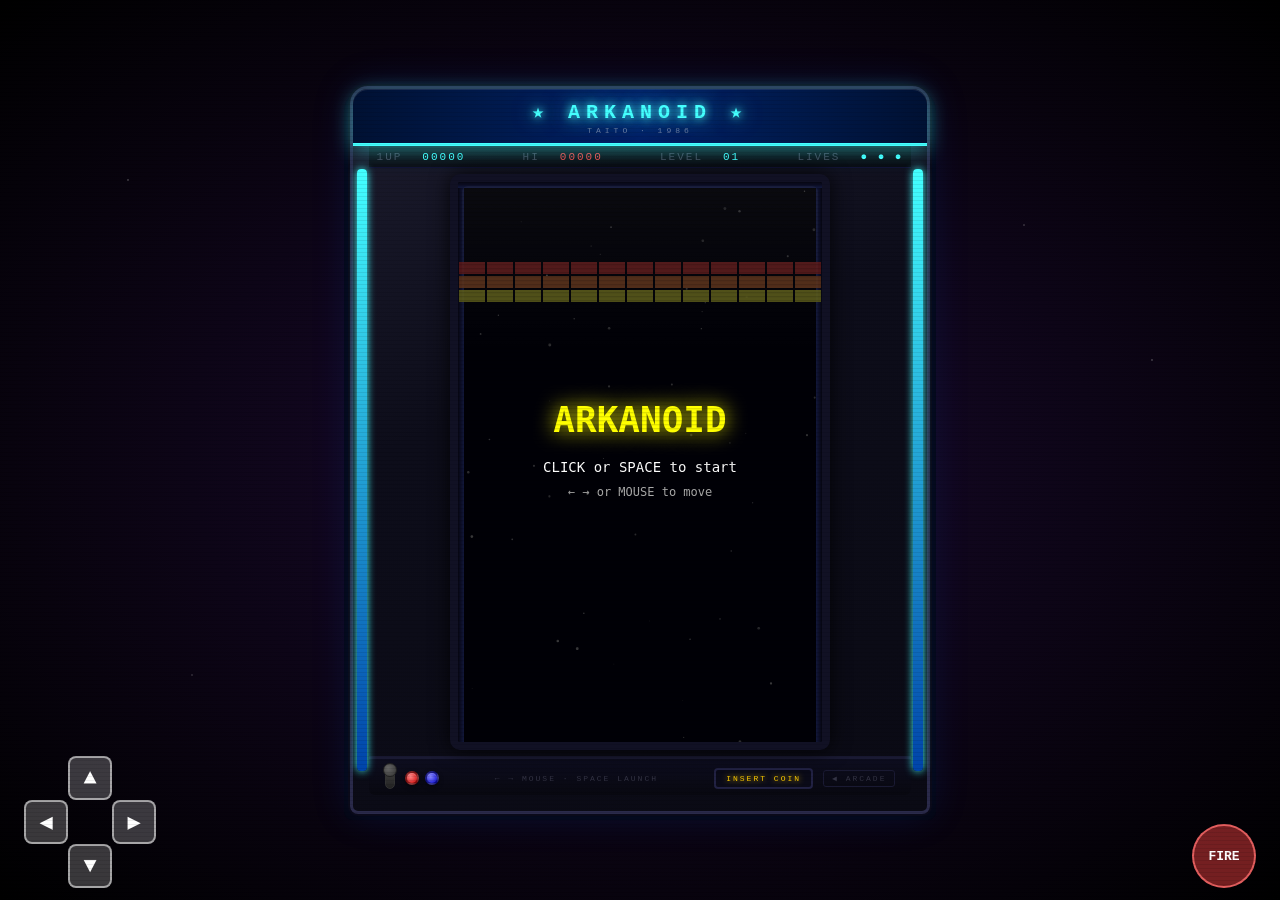
==== arkanoid.html @ 6ad3133d "Add mobile touch controls to all games" ====
<!DOCTYPE html>
<html lang="en">
<head>
  <meta name="viewport" content="width=device-width, initial-scale=1.0, maximum-scale=1.0, user-scalable=no">
  <meta charset="UTF-8">
  <title>ARKANOID — Classic 1986</title>
  <link rel="stylesheet" href="cabinet.css">
  <style>
    :root {
      --stripe1: #44ffff;
      --stripe2: #0044aa;
      --marquee-bg: linear-gradient(90deg, #001133, #002266, #001133);
      --marquee-border: #44ffff;
      --marquee-glow: rgba(68,255,255,0.5);
      --marquee-color: #44ffff;
    }
    #ui { display:none; }
    canvas { display:block; image-rendering:pixelated; }
    #info  { display:none; }
  </style>
</head>
<body>
<div id="ui"></div>
<div class="cabinet-wrap">
  <!-- MARQUEE -->
  <div class="cab-marquee">
    <div class="cab-marquee-title">★ ARKANOID ★</div>
    <div class="cab-marquee-sub">TAITO · 1986</div>
  </div>
  <!-- SCORE BAR -->
  <div class="cab-scores">
    <span class="s-label">1UP </span><span class="s-val" id="score">00000</span>
    &nbsp;&nbsp;
    <span class="s-label">HI </span><span class="s-hi" id="hiscore">00000</span>
    &nbsp;&nbsp;
    <span class="s-label">LEVEL </span><span class="s-val" id="level">01</span>
    &nbsp;&nbsp;
    <span class="s-label">LIVES </span><span class="s-val" id="lives">● ● ●</span>
  </div>
  <!-- MONITOR -->
  <div class="cab-monitor">
    <canvas id="canvas"></canvas>
  </div>
  <!-- CONTROL PANEL -->
  <div class="cab-controls">
    <div class="cab-buttons">
      <div class="cab-stick"></div>
      <div class="cab-btn red"></div>
      <div class="cab-btn blue"></div>
    </div>
    <div class="cab-help">← → MOUSE · SPACE LAUNCH</div>
    <div class="cab-coin">INSERT COIN</div>
    <a class="cab-back" href="arcade.html">◀ ARCADE</a>
  </div>
</div>
<div id="info"></div>

<script>
// ─── Constants ───────────────────────────────────────────────────────────────
const CW = 364, CH = 560;
const canvas = document.getElementById('canvas');
const ctx = canvas.getContext('2d');
canvas.width = CW; canvas.height = CH;

const COLS = 13, BRICK_W = 26, BRICK_H = 12, BRICK_GAP = 2;
const BRICK_OFFSET_X = (CW - (COLS * (BRICK_W + BRICK_GAP) - BRICK_GAP)) / 2;
const BRICK_OFFSET_Y = 60;
const WALL = 6; // side wall thickness

const PAD_W = 60, PAD_H = 10, PAD_Y = CH - 40;
const BALL_R = 5;

// ─── Audio (Web Audio API) ────────────────────────────────────────────────────
const AC = new (window.AudioContext || window.webkitAudioContext)();
function beep(freq, dur, type='square', vol=0.15) {
  const o = AC.createOscillator();
  const g = AC.createGain();
  o.connect(g); g.connect(AC.destination);
  o.type = type; o.frequency.value = freq;
  g.gain.setValueAtTime(vol, AC.currentTime);
  g.gain.exponentialRampToValueAtTime(0.001, AC.currentTime + dur);
  o.start(AC.currentTime);
  o.stop(AC.currentTime + dur);
}
function sndBrick()  { beep(660, 0.08, 'square', 0.18); }
function sndPaddle() { beep(220, 0.06, 'sine', 0.15); }
function sndWall()   { beep(330, 0.05, 'square', 0.12); }
function sndDead()   { beep(80, 0.4, 'sawtooth', 0.2); }
function sndPower()  { beep(880, 0.15, 'sine', 0.2); setTimeout(()=>beep(1100,0.15,'sine',0.2),100); }
function sndLevelUp(){ [523,659,784,1047].forEach((f,i)=>setTimeout(()=>beep(f,0.15,'square',0.2),i*100)); }

// ─── Brick colour palettes per row (classic Arkanoid) ─────────────────────────
const ROW_COLORS = [
  '#ff4444','#ff4444',   // red - worth 7
  '#ff8844','#ff8844',   // orange - worth 5
  '#ffff44','#ffff44',   // yellow - worth 3
  '#44ff44','#44ff44',   // green - worth 3
  '#44ccff','#44ccff',   // cyan - worth 1
  '#cc44ff','#cc44ff',   // purple - worth 1
  '#ffffff','#ffffff',   // white - worth 1 (silver)
];
const ROW_POINTS = [70,70,50,50,30,30,30,30,10,10,10,10,10,10];

// ─── Level layouts (0=empty, 1=normal, 2=silver/hard, 9=indestructible gold) ──
const LEVELS = [
  // Level 1 – classic intro
  [
    [0,0,0,0,0,0,0,0,0,0,0,0,0],
    [0,1,1,1,1,1,1,1,1,1,1,1,0],
    [0,1,1,1,1,1,1,1,1,1,1,1,0],
    [0,1,1,1,1,1,1,1,1,1,1,1,0],
    [0,1,1,1,1,1,1,1,1,1,1,1,0],
    [0,1,1,1,1,1,1,1,1,1,1,1,0],
    [0,1,1,1,1,1,1,1,1,1,1,1,0],
    [0,0,0,0,0,0,0,0,0,0,0,0,0],
  ],
  // Level 2 – checkerboard
  [
    [1,0,1,0,1,0,1,0,1,0,1,0,1],
    [0,1,0,1,0,1,0,1,0,1,0,1,0],
    [1,0,1,0,1,0,1,0,1,0,1,0,1],
    [0,1,0,1,0,1,0,1,0,1,0,1,0],
    [1,0,1,0,1,0,1,0,1,0,1,0,1],
    [0,1,0,1,0,1,0,1,0,1,0,1,0],
    [1,9,1,0,1,0,1,0,1,0,1,9,1],
    [0,0,0,0,0,0,0,0,0,0,0,0,0],
  ],
  // Level 3 – pyramid
  [
    [0,0,0,0,0,1,0,1,0,0,0,0,0],
    [0,0,0,0,1,1,1,1,1,0,0,0,0],
    [0,0,0,1,1,1,1,1,1,1,0,0,0],
    [0,0,1,1,1,1,1,1,1,1,1,0,0],
    [0,1,1,1,1,2,1,2,1,1,1,1,0],
    [1,1,1,1,1,1,1,1,1,1,1,1,1],
    [0,9,0,9,0,9,0,9,0,9,0,9,0],
    [0,0,0,0,0,0,0,0,0,0,0,0,0],
  ],
  // Level 4 – diamond
  [
    [0,0,0,0,0,0,1,0,0,0,0,0,0],
    [0,0,0,0,0,1,1,1,0,0,0,0,0],
    [0,0,0,0,1,1,2,1,1,0,0,0,0],
    [0,0,0,1,1,2,9,2,1,1,0,0,0],
    [0,0,1,1,2,9,0,9,2,1,1,0,0],
    [0,0,0,1,1,2,9,2,1,1,0,0,0],
    [0,0,0,0,1,1,2,1,1,0,0,0,0],
    [0,0,0,0,0,1,1,1,0,0,0,0,0],
  ],
  // Level 5 – fortress
  [
    [9,9,9,9,9,9,9,9,9,9,9,9,9],
    [9,1,1,1,1,1,1,1,1,1,1,1,9],
    [9,1,2,2,2,2,2,2,2,2,2,1,9],
    [9,1,2,1,1,1,1,1,1,1,2,1,9],
    [9,1,2,1,0,0,0,0,0,1,2,1,9],
    [9,1,2,1,0,0,0,0,0,1,2,1,9],
    [9,1,2,2,2,2,2,2,2,2,2,1,9],
    [9,0,0,0,0,0,0,0,0,0,0,0,9],
  ],
  // Level 6 – arrows
  [
    [0,0,0,0,0,0,1,0,0,0,0,0,0],
    [0,0,0,0,0,1,1,1,0,0,0,0,0],
    [1,1,0,0,1,1,1,1,1,0,0,1,1],
    [1,1,1,1,1,1,1,1,1,1,1,1,1],
    [0,1,1,1,1,1,1,1,1,1,1,1,0],
    [0,0,1,1,0,1,1,1,0,1,1,0,0],
    [0,0,0,2,0,0,1,0,0,2,0,0,0],
    [0,0,0,0,0,0,0,0,0,0,0,0,0],
  ],
  // Level 7 – stripes
  [
    [1,1,1,1,1,1,1,1,1,1,1,1,1],
    [0,0,0,0,0,0,0,0,0,0,0,0,0],
    [1,1,1,1,1,1,1,1,1,1,1,1,1],
    [0,0,0,0,0,0,0,0,0,0,0,0,0],
    [2,2,2,2,2,2,2,2,2,2,2,2,2],
    [0,0,0,0,0,0,0,0,0,0,0,0,0],
    [9,9,9,9,9,9,9,9,9,9,9,9,9],
    [0,0,0,0,0,0,0,0,0,0,0,0,0],
  ],
  // Level 8 – chaos
  [
    [9,1,2,1,9,1,2,1,9,1,2,1,9],
    [1,2,1,9,1,2,1,9,1,2,1,9,1],
    [2,1,9,1,2,1,9,1,2,1,9,1,2],
    [1,9,1,2,1,9,1,2,1,9,1,2,1],
    [9,1,2,1,9,1,2,1,9,1,2,1,9],
    [1,2,1,9,1,2,1,9,1,2,1,9,1],
    [2,1,9,1,2,1,9,1,2,1,9,1,2],
    [1,9,1,2,1,9,1,2,1,9,1,2,1],
  ],
];

// ─── Power-up types ───────────────────────────────────────────────────────────
const POWER_TYPES = ['L','W','S','C','B','E','P'];
// L=laser, W=wide, S=slow, C=catch, B=break(thru), E=extra, P=player+1

// ─── State ────────────────────────────────────────────────────────────────────
let state = 'start'; // start | play | dead | levelup | gameover | win
let score=0, hiScore=0, lives=3, level=1;
let bricks=[], balls=[], powers=[], lasers=[];
let pad = { x: CW/2 - PAD_W/2, y: PAD_Y, w: PAD_W, h: PAD_H };
let padMode = 'normal'; // normal | wide | catch | laser | break
let padModeTimer = 0;
let ballStuck = true;
let stateTimer = 0;
let particles = [];
let bgStars = [];
let totalBricks = 0;

// ─── Init stars ───────────────────────────────────────────────────────────────
for(let i=0;i<60;i++) bgStars.push({x:Math.random()*CW,y:Math.random()*CH,r:Math.random()*1.2+0.3,v:Math.random()*0.3+0.1});

// ─── Input ────────────────────────────────────────────────────────────────────
let mouseX = CW/2;
let keys = {};
canvas.addEventListener('mousemove', e => {
  const r = canvas.getBoundingClientRect();
  mouseX = (e.clientX - r.left) * (CW / r.width);
});
canvas.addEventListener('click', () => { if(AC.state==='suspended') AC.resume(); launch(); });
document.addEventListener('keydown', e => {
  keys[e.code] = true;
  if(e.code==='Space') { AC.resume(); launch(); }
  if(e.code==='ArrowLeft'||e.code==='ArrowRight') e.preventDefault();
});
document.addEventListener('keyup', e => { keys[e.code]=false; });

function launch() {
  if(state==='start'||state==='levelup') { startLevel(); return; }
  if(state==='gameover'||state==='win') { resetGame(); return; }
  if(state==='play'&&ballStuck) {
    ballStuck=false;
    const b=balls[0];
    b.vx=(Math.random()*2-1)*2; b.vy=-5;
    const sp=Math.sqrt(b.vx*b.vx+b.vy*b.vy);
    b.vx=b.vx/sp*6.5; b.vy=b.vy/sp*6.5;
  }
}

// ─── Brick helpers ────────────────────────────────────────────────────────────
function buildBricks(lvl) {
  bricks=[]; totalBricks=0;
  const layout = LEVELS[(lvl-1) % LEVELS.length];
  layout.forEach((row, ri) => {
    row.forEach((type, ci) => {
      if(type===0) return;
      const x = BRICK_OFFSET_X + ci*(BRICK_W+BRICK_GAP);
      const y = BRICK_OFFSET_Y + ri*(BRICK_H+BRICK_GAP);
      const color = ROW_COLORS[Math.min(ri, ROW_COLORS.length-1)];
      let hp = type===9 ? Infinity : type===2 ? 2 : 1;
      bricks.push({x,y,w:BRICK_W,h:BRICK_H,color,hp,maxHp:hp,type});
      if(type!==9) totalBricks++;
    });
  });
}

function countDestroyable() {
  return bricks.filter(b=>b.hp!==Infinity).length;
}

// ─── Game init ────────────────────────────────────────────────────────────────
function resetGame() {
  score=0; lives=3; level=1;
  updateUI();
  startLevel();
}

function startLevel() {
  state='play';
  ballStuck=true;
  powers=[]; lasers=[]; particles=[];
  padMode='normal'; padModeTimer=0;
  pad.w=PAD_W; pad.x=CW/2-PAD_W/2;
  buildBricks(level);
  balls=[{x:pad.x+pad.w/2, y:pad.y-BALL_R-1, vx:0, vy:0, r:BALL_R}];
  updateUI();
}

// ─── Particle emitter ─────────────────────────────────────────────────────────
function spawnParticles(x,y,color,n=8) {
  for(let i=0;i<n;i++){
    const a=Math.random()*Math.PI*2, s=Math.random()*3+1;
    particles.push({x,y,vx:Math.cos(a)*s,vy:Math.sin(a)*s,life:1,color});
  }
}

// ─── Power-up drop ────────────────────────────────────────────────────────────
function maybeDropPower(bx,by) {
  if(Math.random()>0.18) return;
  const t=POWER_TYPES[Math.floor(Math.random()*POWER_TYPES.length)];
  powers.push({x:bx+BRICK_W/2-8,y:by,w:16,h:10,t,vy:1.8,flash:0});
}

function applyPower(t) {
  sndPower();
  padModeTimer=600;
  switch(t){
    case 'W': padMode='wide'; pad.w=90; break;
    case 'S': balls.forEach(b=>{const sp=Math.sqrt(b.vx*b.vx+b.vy*b.vy);b.vx=b.vx/sp*3;b.vy=b.vy/sp*3;}); padMode='slow'; break;
    case 'C': padMode='catch'; break;
    case 'B': padMode='break'; break;
    case 'L': padMode='laser'; break;
    case 'E': lives=Math.min(lives+1,6); updateUI(); break;
    case 'P':
      if(balls.length<5){
        const nb=[...balls];
        balls.forEach(b=>{
          nb.push({x:b.x,y:b.y,vx:-b.vx,vy:b.vy,r:BALL_R});
          nb.push({x:b.x,y:b.y,vx:b.vx+1,vy:b.vy,r:BALL_R});
        });
        balls=nb.slice(0,5);
      }
      break;
  }
}

// ─── Collision helpers ────────────────────────────────────────────────────────
function ballBrickCollide(ball, brick) {
  return ball.x+ball.r > brick.x &&
         ball.x-ball.r < brick.x+brick.w &&
         ball.y+ball.r > brick.y &&
         ball.y-ball.r < brick.y+brick.h;
}

function resolveCollision(ball, brick) {
  const cx = ball.x, cy = ball.y;
  const bx = brick.x, by = brick.y, bw = brick.w, bh = brick.h;
  // which face was hit?
  const fromTop    = ball.vy>0 && cy-ball.r < by+bh*0.3;
  const fromBottom = ball.vy<0 && cy+ball.r > by+bh*0.7;
  const fromLeft   = ball.vx>0 && cx-ball.r < bx+bw*0.3;
  const fromRight  = ball.vx<0 && cx+ball.r > bx+bw*0.7;
  if(fromTop||fromBottom) ball.vy=-ball.vy;
  else if(fromLeft||fromRight) ball.vx=-ball.vx;
  else { ball.vx=-ball.vx; ball.vy=-ball.vy; }
}

// ─── Update ───────────────────────────────────────────────────────────────────
function update() {
  if(state==='start'||state==='gameover'||state==='win') { stateTimer++; return; }
  if(state==='dead') { stateTimer++; if(stateTimer>120) respawn(); return; }
  if(state==='levelup') { stateTimer++; if(stateTimer>90) { level++; startLevel(); } return; }

  stateTimer++;

  // Stars
  bgStars.forEach(s=>{ s.y+=s.v; if(s.y>CH) s.y=0; });

  // Paddle power timer
  if(padModeTimer>0) {
    padModeTimer--;
    if(padModeTimer<=0) {
      padMode='normal'; pad.w=PAD_W;
    }
  }

  // Paddle movement
  const padSpeed = 6;
  if(keys['ArrowLeft'])  mouseX = Math.max(WALL + pad.w/2, mouseX - padSpeed);
  if(keys['ArrowRight']) mouseX = Math.min(CW - WALL - pad.w/2, mouseX + padSpeed);
  pad.x = Math.max(WALL, Math.min(CW - WALL - pad.w, mouseX - pad.w/2));

  // Stuck ball follows paddle
  if(ballStuck && balls.length>0) {
    balls[0].x = pad.x + pad.w/2;
    balls[0].y = pad.y - BALL_R - 1;
  }

  // Lasers
  if(padMode==='laser' && stateTimer%18===0) {
    lasers.push({x:pad.x+8,      y:pad.y-4, vy:-8});
    lasers.push({x:pad.x+pad.w-8, y:pad.y-4, vy:-8});
  }
  lasers = lasers.filter(l=>{
    l.y += l.vy;
    if(l.y<0) return false;
    for(let i=bricks.length-1;i>=0;i--){
      const b=bricks[i];
      if(l.x>b.x&&l.x<b.x+b.w&&l.y>b.y&&l.y<b.y+b.h){
        hitBrick(b,i);
        return false;
      }
    }
    return true;
  });

  // Balls
  for(let bi=balls.length-1;bi>=0;bi--){
    const ball=balls[bi];
    if(ballStuck && bi===0) continue;

    ball.x+=ball.vx; ball.y+=ball.vy;

    // Wall collisions
    if(ball.x-ball.r < WALL)    { ball.x=WALL+ball.r; ball.vx=Math.abs(ball.vx); sndWall(); }
    if(ball.x+ball.r > CW-WALL) { ball.x=CW-WALL-ball.r; ball.vx=-Math.abs(ball.vx); sndWall(); }
    if(ball.y-ball.r < 0)       { ball.y=ball.r; ball.vy=Math.abs(ball.vy); sndWall(); }

    // Paddle collision
    if(ball.vy>0 && ball.y+ball.r >= pad.y && ball.y-ball.r <= pad.y+pad.h &&
       ball.x >= pad.x-4 && ball.x <= pad.x+pad.w+4) {
      sndPaddle();
      if(padMode==='catch') {
        // stick ball
        ball.vx=0; ball.vy=0;
        balls=[ball]; ballStuck=true; ball.y=pad.y-ball.r-1;
      } else {
        ball.y = pad.y - ball.r;
        const hit = (ball.x - (pad.x + pad.w/2)) / (pad.w/2);
        const angle = hit * 1.2; // -1.2 to +1.2 rad
        const sp = Math.sqrt(ball.vx*ball.vx+ball.vy*ball.vy);
        ball.vx = Math.sin(angle)*sp;
        ball.vy = -Math.cos(angle)*sp;
        if(Math.abs(ball.vy)<1) ball.vy=-1;
      }
      continue;
    }

    // Ball lost
    if(ball.y-ball.r > CH+20) {
      balls.splice(bi,1);
      if(balls.length===0) {
        sndDead();
        lives--;
        if(lives<=0) { state='gameover'; updateUI(); return; }
        state='dead'; stateTimer=0; updateUI();
        return;
      }
      continue;
    }

    // Brick collisions
    for(let i=bricks.length-1;i>=0;i--){
      const b=bricks[i];
      if(!ballBrickCollide(ball,b)) continue;
      if(padMode!=='break' || b.hp===Infinity) resolveCollision(ball,b);
      if(b.hp!==Infinity) hitBrick(b,i);
      else sndWall(); // indestructible
      break;
    }
  }

  // Powers
  powers=powers.filter(p=>{
    p.y+=p.vy; p.flash=(p.flash+1)%30;
    // catch paddle
    if(p.y+p.h>=pad.y && p.y<=pad.y+pad.h && p.x+p.w>=pad.x && p.x<=pad.x+pad.w){
      applyPower(p.t); return false;
    }
    return p.y<CH;
  });

  // Particles
  particles=particles.filter(p=>{
    p.x+=p.vx; p.y+=p.vy; p.vy+=0.1; p.life-=0.025;
    return p.life>0;
  });

  // Level cleared?
  if(bricks.filter(b=>b.hp!==Infinity).length===0) {
    sndLevelUp();
    state='levelup'; stateTimer=0;
    if(level>=LEVELS.length*3) { state='win'; }
  }
}

function hitBrick(b, i) {
  if(b.hp===Infinity) return;
  b.hp--;
  sndBrick();
  spawnParticles(b.x+b.w/2, b.y+b.h/2, b.color, 6);
  if(b.hp<=0){
    score += ROW_POINTS[0] * level; // bonus per level
    if(score>hiScore) hiScore=score;
    updateUI();
    maybeDropPower(b.x,b.y);
    bricks.splice(i,1);
    // flash
    spawnParticles(b.x+b.w/2, b.y+b.h/2, '#ffffff', 4);
  }
}

function respawn() {
  state='play'; stateTimer=0;
  ballStuck=true; powers=[]; lasers=[];
  padMode='normal'; padModeTimer=0; pad.w=PAD_W;
  pad.x=CW/2-PAD_W/2;
  balls=[{x:pad.x+pad.w/2, y:pad.y-BALL_R-1, vx:0, vy:0, r:BALL_R}];
  updateUI();
}

// ─── UI ───────────────────────────────────────────────────────────────────────
function updateUI() {
  document.getElementById('score').textContent = String(score).padStart(5,'0');
  document.getElementById('hiscore').textContent = String(hiScore).padStart(5,'0');
  document.getElementById('level').textContent = String(level).padStart(2,'0');
  const dots = '● '.repeat(lives).trim();
  document.getElementById('lives').textContent = dots||'';
}

// ─── Draw helpers ─────────────────────────────────────────────────────────────
function drawBrick(b) {
  if(b.hp<=0) return;
  const x=b.x, y=b.y, w=b.w, h=b.h;

  if(b.type===9) {
    // Gold / indestructible
    ctx.fillStyle='#aa8800';
    ctx.fillRect(x,y,w,h);
    // sheen
    ctx.fillStyle='#ffdd44';
    ctx.fillRect(x+1,y+1,w-2,3);
    ctx.fillStyle='#664400';
    ctx.fillRect(x,y+h-2,w,2);
    // grid lines
    ctx.strokeStyle='#ffcc00';
    ctx.lineWidth=0.5;
    ctx.strokeRect(x+0.5,y+0.5,w-1,h-1);
  } else {
    const ratio = b.hp/b.maxHp;
    let col = b.color;
    if(b.type===2) col = b.hp===2 ? '#cccccc' : '#888888'; // silver

    // main fill
    ctx.fillStyle=col;
    ctx.fillRect(x,y,w,h);
    // highlight top
    ctx.fillStyle='rgba(255,255,255,0.35)';
    ctx.fillRect(x+1,y+1,w-2,3);
    // shadow bottom
    ctx.fillStyle='rgba(0,0,0,0.4)';
    ctx.fillRect(x,y+h-2,w,2);
    // border
    ctx.strokeStyle='rgba(0,0,0,0.5)';
    ctx.lineWidth=0.7;
    ctx.strokeRect(x+0.5,y+0.5,w-1,h-1);

    // crack on silver when hp=1
    if(b.type===2 && b.hp===1) {
      ctx.strokeStyle='rgba(0,0,0,0.6)';
      ctx.lineWidth=1;
      ctx.beginPath();
      ctx.moveTo(x+5,y+2); ctx.lineTo(x+w/2,y+h-2); ctx.lineTo(x+w-5,y+3);
      ctx.stroke();
    }
  }
}

function drawPaddle() {
  const x=pad.x, y=pad.y, w=pad.w, h=pad.h;
  // glow
  ctx.shadowBlur=padMode!=='normal' ? 14 : 6;
  ctx.shadowColor = padMode==='wide' ? '#44ffff' :
                    padMode==='laser'? '#ff4444' :
                    padMode==='catch'? '#44ff44' :
                    padMode==='break'? '#ff8800' :
                    '#4488ff';

  // body
  const g=ctx.createLinearGradient(x,y,x,y+h);
  g.addColorStop(0, padMode==='wide' ? '#88ffff' :
                    padMode==='laser'? '#ff8888' :
                    padMode==='catch'? '#88ff88' :
                    padMode==='break'? '#ffaa44' :
                    '#88aaff');
  g.addColorStop(1,'#224488');
  ctx.fillStyle=g;
  ctx.beginPath();
  ctx.roundRect(x,y,w,h,4);
  ctx.fill();

  // sheen
  ctx.fillStyle='rgba(255,255,255,0.3)';
  ctx.beginPath();
  ctx.roundRect(x+2,y+1,w-4,3,2);
  ctx.fill();

  ctx.shadowBlur=0;
}

function drawBall(b) {
  ctx.shadowBlur=10; ctx.shadowColor='#ffffff';
  const g=ctx.createRadialGradient(b.x-1,b.y-1,0,b.x,b.y,b.r);
  g.addColorStop(0,'#ffffff');
  g.addColorStop(0.5,'#ccddff');
  g.addColorStop(1,'#4466aa');
  ctx.fillStyle=g;
  ctx.beginPath();
  ctx.arc(b.x,b.y,b.r,0,Math.PI*2);
  ctx.fill();
  ctx.shadowBlur=0;
}

function drawPower(p) {
  const colors={L:'#ff4444',W:'#44ffff',S:'#44ff88',C:'#44ff44',B:'#ff8844',E:'#ffff44',P:'#ff44ff'};
  const labels={L:'LASER',W:'WIDE ',S:'SLOW ',C:'CATCH',B:'BREAK',E:'EXTRA',P:'MULTI'};
  const alpha = p.flash < 15 ? 1 : 0.6;
  ctx.globalAlpha=alpha;
  ctx.fillStyle=colors[p.t]||'#ffffff';
  ctx.beginPath();
  ctx.roundRect(p.x,p.y,p.w,p.h,3);
  ctx.fill();
  ctx.fillStyle='#000';
  ctx.font='bold 7px monospace';
  ctx.textAlign='center';
  ctx.fillText(labels[p.t]||p.t, p.x+p.w/2, p.y+p.h-2);
  ctx.globalAlpha=1;
}

function drawWalls() {
  // Left wall
  const lg=ctx.createLinearGradient(0,0,WALL,0);
  lg.addColorStop(0,'#111133'); lg.addColorStop(1,'#3344aa');
  ctx.fillStyle=lg; ctx.fillRect(0,0,WALL,CH);
  // Right wall
  const rg=ctx.createLinearGradient(CW-WALL,0,CW,0);
  rg.addColorStop(0,'#3344aa'); rg.addColorStop(1,'#111133');
  ctx.fillStyle=rg; ctx.fillRect(CW-WALL,0,WALL,CH);
  // Top wall
  const tg=ctx.createLinearGradient(0,0,0,WALL);
  tg.addColorStop(0,'#111133'); tg.addColorStop(1,'#3344aa');
  ctx.fillStyle=tg; ctx.fillRect(0,0,CW,WALL);
}

function drawStars() {
  bgStars.forEach(s=>{
    ctx.globalAlpha=0.4+Math.random()*0.3;
    ctx.fillStyle='#ffffff';
    ctx.beginPath();
    ctx.arc(s.x,s.y,s.r,0,Math.PI*2);
    ctx.fill();
  });
  ctx.globalAlpha=1;
}

function drawOverlay(title, sub1, sub2) {
  ctx.fillStyle='rgba(0,0,0,0.65)';
  ctx.fillRect(0,0,CW,CH);

  // Title
  ctx.shadowBlur=20; ctx.shadowColor='#ffff00';
  ctx.fillStyle='#ffff00';
  ctx.font='bold 36px monospace';
  ctx.textAlign='center';
  ctx.fillText(title, CW/2, CH/2-30);
  ctx.shadowBlur=0;

  if(sub1){
    ctx.fillStyle='#ffffff';
    ctx.font='14px monospace';
    ctx.fillText(sub1, CW/2, CH/2+10);
  }
  if(sub2){
    ctx.fillStyle='#aaaaaa';
    ctx.font='12px monospace';
    ctx.fillText(sub2, CW/2, CH/2+34);
  }
}

function drawLevelBanner() {
  const alpha = Math.min(1, (90-stateTimer)/30);
  ctx.globalAlpha=alpha;
  ctx.fillStyle='rgba(0,0,0,0.5)';
  ctx.fillRect(0, CH/2-40, CW, 80);
  ctx.shadowBlur=15; ctx.shadowColor='#44ffff';
  ctx.fillStyle='#44ffff';
  ctx.font='bold 28px monospace';
  ctx.textAlign='center';
  ctx.fillText(`ROUND ${level}`, CW/2, CH/2);
  ctx.shadowBlur=0;
  ctx.font='13px monospace';
  ctx.fillStyle='#ffffff';
  ctx.fillText('CLEAR!', CW/2, CH/2+24);
  ctx.globalAlpha=1;
}

// ─── Render ───────────────────────────────────────────────────────────────────
function render() {
  ctx.clearRect(0,0,CW,CH);

  // BG
  ctx.fillStyle='#000011';
  ctx.fillRect(0,0,CW,CH);

  drawStars();
  drawWalls();

  if(state==='start') {
    // Animated brick demo
    const pulse=Math.sin(stateTimer*0.05)*0.3+0.7;
    for(let r=0;r<3;r++) for(let c=0;c<COLS;c++){
      const col=ROW_COLORS[r*2];
      ctx.globalAlpha=pulse;
      ctx.fillStyle=col;
      ctx.fillRect(BRICK_OFFSET_X+c*(BRICK_W+BRICK_GAP), 80+r*(BRICK_H+BRICK_GAP), BRICK_W, BRICK_H);
      ctx.globalAlpha=1;
    }
    drawOverlay('ARKANOID',
      'CLICK or SPACE to start',
      '← → or MOUSE to move');
    return;
  }

  // Bricks
  bricks.forEach(drawBrick);

  // Lasers
  ctx.fillStyle='#ff4444';
  ctx.shadowBlur=6; ctx.shadowColor='#ff0000';
  lasers.forEach(l=>{
    ctx.fillRect(l.x-1,l.y-6,2,12);
  });
  ctx.shadowBlur=0;

  // Powers
  powers.forEach(drawPower);

  // Particles
  particles.forEach(p=>{
    ctx.globalAlpha=p.life;
    ctx.fillStyle=p.color;
    ctx.fillRect(p.x-2,p.y-2,4,4);
  });
  ctx.globalAlpha=1;

  // Balls
  balls.forEach(drawBall);

  // Paddle
  drawPaddle();

  // Overlays
  if(state==='levelup') drawLevelBanner();
  if(state==='gameover') drawOverlay('GAME OVER',`SCORE: ${String(score).padStart(5,'0')}`,'CLICK or SPACE to restart');
  if(state==='win') drawOverlay('YOU WIN!',`FINAL SCORE: ${score}`,'CLICK or SPACE to play again');
  if(state==='dead' && stateTimer<60) {
    ctx.globalAlpha=0.7;
    ctx.fillStyle='rgba(0,0,0,0.5)';
    ctx.fillRect(0,0,CW,CH);
    ctx.fillStyle='#ff4444';
    ctx.shadowBlur=20; ctx.shadowColor='#ff0000';
    ctx.font='bold 22px monospace';
    ctx.textAlign='center';
    ctx.fillText(`${lives} LIVES LEFT`, CW/2, CH/2);
    ctx.shadowBlur=0;
    ctx.globalAlpha=1;
  }

  // Powerup indicator
  if(padMode!=='normal' && padModeTimer>0) {
    const labels={W:'WIDE',S:'SLOW',C:'CATCH',L:'LASER',B:'BREAK'};
    const colors={W:'#44ffff',S:'#44ff88',C:'#44ff44',L:'#ff4444',B:'#ff8844'};
    ctx.font='bold 10px monospace';
    ctx.textAlign='right';
    ctx.fillStyle=colors[padMode]||'#fff';
    const blink = Math.floor(stateTimer/10)%2===0 || padModeTimer>60;
    if(blink) ctx.fillText(`[${labels[padMode]||padMode}]`, CW-WALL-4, CH-6);
  }
}

// ─── Game loop ────────────────────────────────────────────────────────────────
function loop() {
  update();
  render();
  requestAnimationFrame(loop);
}

updateUI();
loop();
</script>

<!-- TOUCH CONTROLS -->
<style>
#touch-controls{position:fixed;bottom:0;left:0;right:0;height:170px;display:flex;
  justify-content:space-between;align-items:flex-end;padding:12px 24px;
  z-index:9999;pointer-events:none;user-select:none;-webkit-user-select:none;}
.dpad{position:relative;width:132px;height:132px;pointer-events:none;}
.dp{position:absolute;width:44px;height:44px;background:rgba(255,255,255,0.22);
  border:2px solid rgba(255,255,255,0.55);border-radius:8px;display:flex;
  align-items:center;justify-content:center;font-size:22px;color:#fff;
  pointer-events:all;touch-action:none;cursor:pointer;-webkit-tap-highlight-color:transparent;}
.dp:active{background:rgba(255,255,255,0.55);}
#btn-up   {top:0;left:44px;}
#btn-down {bottom:0;left:44px;}
#btn-left {top:44px;left:0;}
#btn-right{top:44px;right:0;}
.act-wrap{display:flex;flex-direction:column;gap:10px;align-items:center;pointer-events:all;}
.act{width:64px;height:64px;background:rgba(255,70,70,0.45);
  border:2px solid rgba(255,110,110,0.8);border-radius:50%;display:flex;
  align-items:center;justify-content:center;font-size:13px;font-weight:bold;
  color:#fff;pointer-events:all;touch-action:none;cursor:pointer;
  -webkit-tap-highlight-color:transparent;}
.act:active{background:rgba(255,70,70,0.8);}
</style>
<div id="touch-controls">
  <div class="dpad">
    <div class="dp" id="btn-up">&#9650;</div>
    <div class="dp" id="btn-left">&#9664;</div>
    <div class="dp" id="btn-right">&#9654;</div>
    <div class="dp" id="btn-down">&#9660;</div>
  </div>
  <div class="act-wrap">
    <div class="act" id="btn-fire">FIRE</div>
  </div>
</div>
<script>
(function(){
  function fire(code,type){
    var ek={code:code,key:code==='Space'?' ':code.replace('Arrow',''),bubbles:true,cancelable:true};
    document.dispatchEvent(new KeyboardEvent(type,ek));
    window.dispatchEvent(new KeyboardEvent(type,ek));
  }
  function bind(id,code){
    var el=document.getElementById(id);
    if(!el)return;
    el.addEventListener('touchstart',function(e){e.preventDefault();fire(code,'keydown');},{passive:false});
    el.addEventListener('touchend',  function(e){e.preventDefault();fire(code,'keyup');  },{passive:false});
    el.addEventListener('mousedown', function(){fire(code,'keydown');});
    el.addEventListener('mouseup',   function(){fire(code,'keyup');  });
  }
  bind('btn-up',   'ArrowUp');
  bind('btn-down', 'ArrowDown');
  bind('btn-left', 'ArrowLeft');
  bind('btn-right','ArrowRight');
  bind('btn-fire', 'Space');
})();
</script>
<!-- END TOUCH CONTROLS -->

</body>
</html>
---- cabinet.css ----
/* ═══════════════════════════════════════════════════════════
   ARCADE CABINET SKIN  —  shared by all games
   ═══════════════════════════════════════════════════════════ */

*, *::before, *::after { margin:0; padding:0; box-sizing:border-box; }

body {
  background: radial-gradient(ellipse at center, #1a0a2e 0%, #000 100%);
  min-height: 100vh;
  display: flex;
  align-items: center;
  justify-content: center;
  font-family: 'Courier New', monospace;
  overflow: hidden;
}

/* ── Starfield ── */
body::before {
  content: '';
  position: fixed;
  inset: 0;
  background-image:
    radial-gradient(1px 1px at 10% 20%, rgba(255,255,255,0.6) 0%, transparent 100%),
    radial-gradient(1px 1px at 30% 60%, rgba(255,255,255,0.4) 0%, transparent 100%),
    radial-gradient(1px 1px at 50% 10%, rgba(255,255,255,0.5) 0%, transparent 100%),
    radial-gradient(1px 1px at 70% 80%, rgba(255,255,255,0.3) 0%, transparent 100%),
    radial-gradient(1px 1px at 90% 40%, rgba(255,255,255,0.6) 0%, transparent 100%),
    radial-gradient(1px 1px at 15% 75%, rgba(255,255,255,0.4) 0%, transparent 100%),
    radial-gradient(1px 1px at 45% 50%, rgba(255,255,255,0.3) 0%, transparent 100%),
    radial-gradient(1px 1px at 80% 25%, rgba(255,255,255,0.5) 0%, transparent 100%);
  pointer-events: none;
  z-index: 0;
}

/* ── Scanlines overlay ── */
body::after {
  content: '';
  position: fixed;
  inset: 0;
  background: repeating-linear-gradient(
    0deg,
    transparent,
    transparent 3px,
    rgba(0,0,0,0.08) 3px,
    rgba(0,0,0,0.08) 4px
  );
  pointer-events: none;
  z-index: 9999;
}

/* ═══════════════════════════════════════════
   THE CABINET WRAPPER
   ═══════════════════════════════════════════ */
.cabinet-wrap {
  position: relative;
  z-index: 1;
  display: flex;
  flex-direction: column;
  align-items: center;
  /* Cabinet body */
  background: linear-gradient(160deg, #1c1c2e 0%, #0d0d1a 40%, #0a0a14 100%);
  border: 3px solid #2a2a4a;
  border-radius: 18px 18px 8px 8px;
  box-shadow:
    0 0 0 2px #0a0a1a,
    0 0 40px rgba(0,100,255,0.15),
    6px 6px 0 #050510,
    -6px 6px 0 #050510,
    inset 0 1px 0 rgba(255,255,255,0.05);
  padding: 0 16px 16px;
  max-height: 98vh;
}

/* ── Side art stripes ── */
.cabinet-wrap::before,
.cabinet-wrap::after {
  content: '';
  position: absolute;
  top: 80px;
  bottom: 40px;
  width: 10px;
  border-radius: 4px;
}
.cabinet-wrap::before {
  left: 4px;
  background: linear-gradient(180deg, var(--stripe1, #ff4400), var(--stripe2, #0044ff));
  box-shadow: 0 0 8px var(--stripe1, #ff4400);
}
.cabinet-wrap::after {
  right: 4px;
  background: linear-gradient(180deg, var(--stripe1, #ff4400), var(--stripe2, #0044ff));
  box-shadow: 0 0 8px var(--stripe1, #ff4400);
}

/* ── Marquee (top banner) ── */
.cab-marquee {
  width: calc(100% + 32px);
  margin-left: -16px;
  margin-right: -16px;
  padding: 10px 24px 8px;
  text-align: center;
  background: var(--marquee-bg, linear-gradient(90deg, #000044, #000088, #000044));
  border-bottom: 3px solid var(--marquee-border, #0044ff);
  border-radius: 15px 15px 0 0;
  box-shadow: 0 4px 20px var(--marquee-glow, rgba(0,68,255,0.5)), inset 0 1px 0 rgba(255,255,255,0.1);
  position: relative;
  overflow: hidden;
}
/* light bar animation inside marquee */
.cab-marquee::after {
  content: '';
  position: absolute;
  top: 0; left: -60%;
  width: 40%; height: 100%;
  background: linear-gradient(90deg, transparent, rgba(255,255,255,0.08), transparent);
  animation: marqueeSheen 4s ease-in-out infinite;
}
@keyframes marqueeSheen {
  0%   { left: -60%; }
  100% { left: 120%; }
}

.cab-marquee-title {
  font-size: clamp(13px, 2.5vw, 20px);
  font-weight: bold;
  letter-spacing: 6px;
  color: var(--marquee-color, #4488ff);
  text-shadow:
    0 0 8px var(--marquee-color, #4488ff),
    0 0 20px var(--marquee-color, #4488ff),
    0 0 40px rgba(68,136,255,0.4);
  animation: titlePulse 2s ease-in-out infinite;
  text-transform: uppercase;
}
@keyframes titlePulse {
  0%,100% { opacity: 1; }
  50%      { opacity: 0.85; }
}
.cab-marquee-sub {
  font-size: clamp(6px, 1vw, 8px);
  letter-spacing: 4px;
  color: rgba(255,255,255,0.4);
  margin-top: 2px;
}

/* ── Score bar ── */
.cab-scores {
  width: 100%;
  display: flex;
  justify-content: center;
  gap: 20px;
  padding: 5px 8px 4px;
  background: rgba(0,0,0,0.5);
  border-bottom: 1px solid #111133;
  flex-wrap: wrap;
  font-size: clamp(8px, 1.5vw, 11px);
  letter-spacing: 2px;
}
.cab-scores .s-label { color: #445; }
.cab-scores .s-val   { color: var(--marquee-color, #4488ff); }
.cab-scores .s-hi    { color: #ff4444; }

/* ── Monitor bezel ── */
.cab-monitor {
  position: relative;
  background: #050508;
  border: 8px solid #111124;
  border-radius: 10px;
  box-shadow:
    inset 0 0 30px rgba(0,0,0,0.9),
    inset 0 0 6px rgba(0,30,80,0.4),
    0 0 20px rgba(0,0,0,0.8);
  margin: 6px 0;
  overflow: hidden;
}
/* CRT screen curve highlight */
.cab-monitor::before {
  content: '';
  position: absolute;
  top: 4px; left: 4px; right: 4px; height: 30%;
  background: linear-gradient(180deg, rgba(255,255,255,0.04) 0%, transparent 100%);
  border-radius: 6px 6px 0 0;
  pointer-events: none;
  z-index: 10;
}
/* CRT scanline flicker */
.cab-monitor::after {
  content: '';
  position: absolute;
  inset: 0;
  background: linear-gradient(
    transparent 50%,
    rgba(0,0,0,0.04) 50%
  );
  background-size: 100% 4px;
  pointer-events: none;
  z-index: 11;
  animation: scanRoll 8s linear infinite;
}
@keyframes scanRoll {
  from { background-position: 0 0; }
  to   { background-position: 0 100%; }
}

.cab-monitor canvas {
  display: block;
  max-width: 100%;
  max-height: calc(98vh - 220px);
  width: auto;
  height: auto;
}

/* ── Control panel ── */
.cab-controls {
  width: 100%;
  background: linear-gradient(180deg, #0d0d1f 0%, #080810 100%);
  border-top: 3px solid #1a1a33;
  border-radius: 0 0 6px 6px;
  padding: 8px 16px 6px;
  display: flex;
  align-items: center;
  justify-content: space-between;
  gap: 10px;
  flex-wrap: wrap;
}

/* coin slot */
.cab-coin {
  background: #0a0a18;
  border: 2px solid #222244;
  border-radius: 4px;
  padding: 4px 10px;
  font-size: clamp(6px, 1.2vw, 8px);
  letter-spacing: 2px;
  color: #ffcc00;
  text-shadow: 0 0 6px #ffcc00;
  animation: coinBlink 1.5s step-end infinite;
}
@keyframes coinBlink {
  0%,49% { opacity:1; } 50%,100% { opacity:0.4; }
}

/* help text */
.cab-help {
  color: #334;
  font-size: clamp(6px, 1vw, 8px);
  letter-spacing: 2px;
  text-align: center;
  flex: 1;
}

/* joystick + buttons decoration */
.cab-buttons {
  display: flex;
  gap: 6px;
  align-items: center;
}
.cab-btn {
  width: 14px; height: 14px;
  border-radius: 50%;
  border: 2px solid rgba(0,0,0,0.4);
  box-shadow: 0 2px 4px rgba(0,0,0,0.5), inset 0 1px 0 rgba(255,255,255,0.2);
}
.cab-btn.red    { background: radial-gradient(circle at 35% 35%, #ff8888, #cc0000); }
.cab-btn.yellow { background: radial-gradient(circle at 35% 35%, #ffff88, #cccc00); }
.cab-btn.blue   { background: radial-gradient(circle at 35% 35%, #8888ff, #0000cc); }

.cab-stick {
  width: 10px; height: 22px;
  background: linear-gradient(180deg, #444, #222);
  border-radius: 5px;
  border: 1px solid #333;
  position: relative;
  margin-right: 4px;
}
.cab-stick::after {
  content: '';
  position: absolute;
  top: -5px; left: 50%;
  transform: translateX(-50%);
  width: 14px; height: 14px;
  background: radial-gradient(circle at 35% 35%, #666, #333);
  border-radius: 50%;
  border: 1px solid #222;
}

/* back link */
.cab-back {
  display: inline-block;
  font-size: clamp(6px, 1vw, 8px);
  letter-spacing: 2px;
  color: #334;
  text-decoration: none;
  padding: 3px 8px;
  border: 1px solid #1a1a33;
  border-radius: 3px;
  transition: color 0.2s, border-color 0.2s;
}
.cab-back:hover { color: #fff; border-color: #555; }
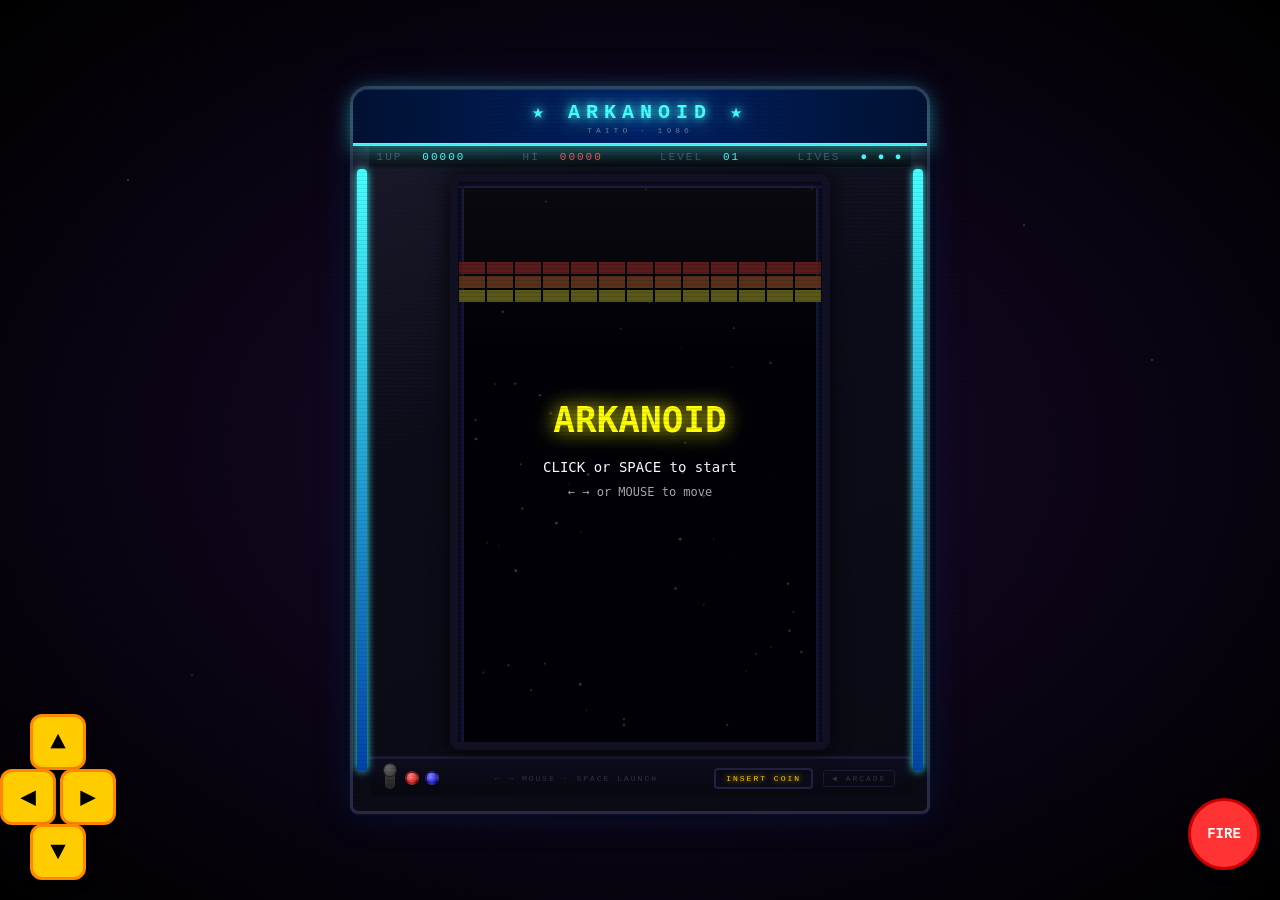
==== commit 7c0a0e5f: "Fix touch controls - bright yellow buttons" ====
--- a/arkanoid.html
+++ b/arkanoid.html
@@ -772,39 +772,46 @@
 loop();
 </script>
 
+
+
 <!-- TOUCH CONTROLS -->
 <style>
-#touch-controls{position:fixed;bottom:0;left:0;right:0;height:170px;display:flex;
-  justify-content:space-between;align-items:flex-end;padding:12px 24px;
-  z-index:9999;pointer-events:none;user-select:none;-webkit-user-select:none;}
-.dpad{position:relative;width:132px;height:132px;pointer-events:none;}
-.dp{position:absolute;width:44px;height:44px;background:rgba(255,255,255,0.22);
-  border:2px solid rgba(255,255,255,0.55);border-radius:8px;display:flex;
-  align-items:center;justify-content:center;font-size:22px;color:#fff;
-  pointer-events:all;touch-action:none;cursor:pointer;-webkit-tap-highlight-color:transparent;}
-.dp:active{background:rgba(255,255,255,0.55);}
-#btn-up   {top:0;left:44px;}
-#btn-down {bottom:0;left:44px;}
-#btn-left {top:44px;left:0;}
-#btn-right{top:44px;right:0;}
-.act-wrap{display:flex;flex-direction:column;gap:10px;align-items:center;pointer-events:all;}
-.act{width:64px;height:64px;background:rgba(255,70,70,0.45);
-  border:2px solid rgba(255,110,110,0.8);border-radius:50%;display:flex;
-  align-items:center;justify-content:center;font-size:13px;font-weight:bold;
-  color:#fff;pointer-events:all;touch-action:none;cursor:pointer;
-  -webkit-tap-highlight-color:transparent;}
-.act:active{background:rgba(255,70,70,0.8);}
+#tc{position:fixed;bottom:0;left:0;right:0;height:180px;z-index:99999;pointer-events:none;}
+.dp-btn{
+  position:fixed;
+  width:56px;height:56px;
+  background:#ffcc00;
+  border:3px solid #ff8800;
+  border-radius:12px;
+  display:flex;align-items:center;justify-content:center;
+  font-size:26px;color:#000;font-weight:bold;
+  pointer-events:all;touch-action:none;
+  -webkit-tap-highlight-color:transparent;
+  cursor:pointer;box-shadow:0 4px 8px rgba(0,0,0,0.5);
+}
+.dp-btn:active{background:#ff8800;}
+#dp-up   {bottom:130px;left:30px;}
+#dp-down {bottom:20px; left:30px;}
+#dp-left {bottom:75px; left:0px;}
+#dp-right{bottom:75px; left:60px;}
+#dp-fire {
+  position:fixed;bottom:30px;right:20px;
+  width:72px;height:72px;
+  background:#ff3333;border:3px solid #cc0000;border-radius:50%;
+  display:flex;align-items:center;justify-content:center;
+  font-size:14px;font-weight:bold;color:#fff;
+  pointer-events:all;touch-action:none;
+  -webkit-tap-highlight-color:transparent;
+  cursor:pointer;box-shadow:0 4px 8px rgba(0,0,0,0.5);
+}
+#dp-fire:active{background:#cc0000;}
 </style>
-<div id="touch-controls">
-  <div class="dpad">
-    <div class="dp" id="btn-up">&#9650;</div>
-    <div class="dp" id="btn-left">&#9664;</div>
-    <div class="dp" id="btn-right">&#9654;</div>
-    <div class="dp" id="btn-down">&#9660;</div>
-  </div>
-  <div class="act-wrap">
-    <div class="act" id="btn-fire">FIRE</div>
-  </div>
+<div id="tc">
+  <div class="dp-btn" id="dp-up">&#9650;</div>
+  <div class="dp-btn" id="dp-left">&#9664;</div>
+  <div class="dp-btn" id="dp-right">&#9654;</div>
+  <div class="dp-btn" id="dp-down">&#9660;</div>
+  <div id="dp-fire">FIRE</div>
 </div>
 <script>
 (function(){
@@ -817,18 +824,17 @@
     var el=document.getElementById(id);
     if(!el)return;
     el.addEventListener('touchstart',function(e){e.preventDefault();fire(code,'keydown');},{passive:false});
-    el.addEventListener('touchend',  function(e){e.preventDefault();fire(code,'keyup');  },{passive:false});
-    el.addEventListener('mousedown', function(){fire(code,'keydown');});
-    el.addEventListener('mouseup',   function(){fire(code,'keyup');  });
-  }
-  bind('btn-up',   'ArrowUp');
-  bind('btn-down', 'ArrowDown');
-  bind('btn-left', 'ArrowLeft');
-  bind('btn-right','ArrowRight');
-  bind('btn-fire', 'Space');
+    el.addEventListener('touchend',function(e){e.preventDefault();fire(code,'keyup');},{passive:false});
+    el.addEventListener('mousedown',function(){fire(code,'keydown');});
+    el.addEventListener('mouseup',function(){fire(code,'keyup');});
+  }
+  bind('dp-up','ArrowUp');
+  bind('dp-down','ArrowDown');
+  bind('dp-left','ArrowLeft');
+  bind('dp-right','ArrowRight');
+  bind('dp-fire','Space');
 })();
 </script>
 <!-- END TOUCH CONTROLS -->
-
 </body>
 </html>
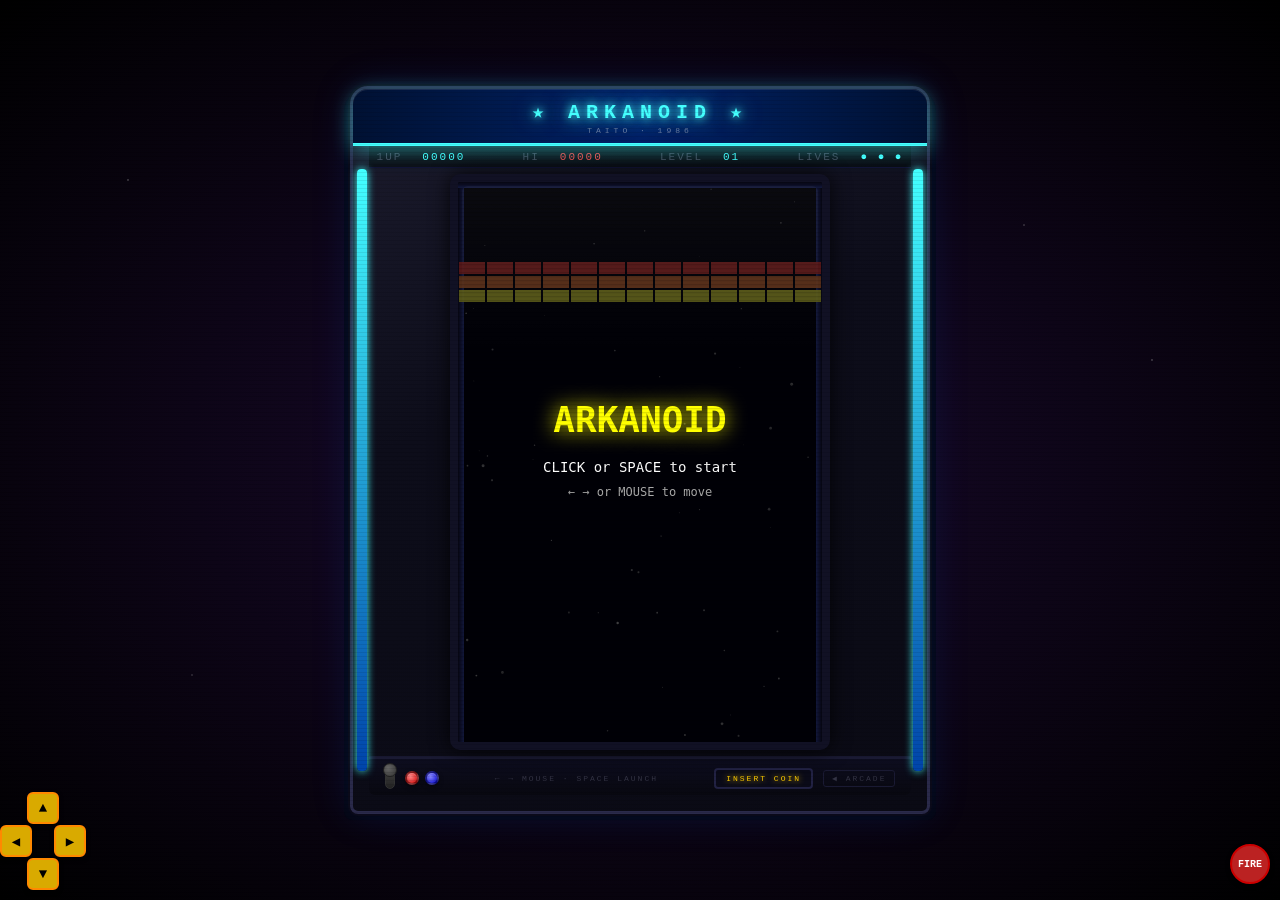
==== commit 8406fe0f: "Smaller touch buttons" ====
--- a/arkanoid.html
+++ b/arkanoid.html
@@ -774,45 +774,47 @@
 
 
 
+
+
 <!-- TOUCH CONTROLS -->
 <style>
-#tc{position:fixed;bottom:0;left:0;right:0;height:180px;z-index:99999;pointer-events:none;}
 .dp-btn{
   position:fixed;
-  width:56px;height:56px;
-  background:#ffcc00;
-  border:3px solid #ff8800;
-  border-radius:12px;
+  width:32px;height:32px;
+  background:rgba(255,200,0,0.85);
+  border:2px solid #ff8800;
+  border-radius:6px;
   display:flex;align-items:center;justify-content:center;
-  font-size:26px;color:#000;font-weight:bold;
+  font-size:14px;color:#000;font-weight:bold;
   pointer-events:all;touch-action:none;
   -webkit-tap-highlight-color:transparent;
-  cursor:pointer;box-shadow:0 4px 8px rgba(0,0,0,0.5);
-}
-.dp-btn:active{background:#ff8800;}
-#dp-up   {bottom:130px;left:30px;}
-#dp-down {bottom:20px; left:30px;}
-#dp-left {bottom:75px; left:0px;}
-#dp-right{bottom:75px; left:60px;}
+  cursor:pointer;box-shadow:0 2px 4px rgba(0,0,0,0.5);
+  z-index:99999;
+}
+.dp-btn:active{background:rgba(255,140,0,0.95);}
+#dp-up   {bottom:76px;left:27px;}
+#dp-down {bottom:10px;left:27px;}
+#dp-left {bottom:43px;left:0px;}
+#dp-right{bottom:43px;left:54px;}
 #dp-fire {
-  position:fixed;bottom:30px;right:20px;
-  width:72px;height:72px;
-  background:#ff3333;border:3px solid #cc0000;border-radius:50%;
+  position:fixed;bottom:16px;right:10px;
+  width:40px;height:40px;
+  background:rgba(220,40,40,0.85);
+  border:2px solid #cc0000;border-radius:50%;
   display:flex;align-items:center;justify-content:center;
-  font-size:14px;font-weight:bold;color:#fff;
+  font-size:10px;font-weight:bold;color:#fff;
   pointer-events:all;touch-action:none;
   -webkit-tap-highlight-color:transparent;
-  cursor:pointer;box-shadow:0 4px 8px rgba(0,0,0,0.5);
-}
-#dp-fire:active{background:#cc0000;}
+  cursor:pointer;box-shadow:0 2px 4px rgba(0,0,0,0.5);
+  z-index:99999;
+}
+#dp-fire:active{background:rgba(180,0,0,0.95);}
 </style>
-<div id="tc">
-  <div class="dp-btn" id="dp-up">&#9650;</div>
-  <div class="dp-btn" id="dp-left">&#9664;</div>
-  <div class="dp-btn" id="dp-right">&#9654;</div>
-  <div class="dp-btn" id="dp-down">&#9660;</div>
-  <div id="dp-fire">FIRE</div>
-</div>
+<div class="dp-btn" id="dp-up">&#9650;</div>
+<div class="dp-btn" id="dp-left">&#9664;</div>
+<div class="dp-btn" id="dp-right">&#9654;</div>
+<div class="dp-btn" id="dp-down">&#9660;</div>
+<div id="dp-fire">FIRE</div>
 <script>
 (function(){
   function fire(code,type){
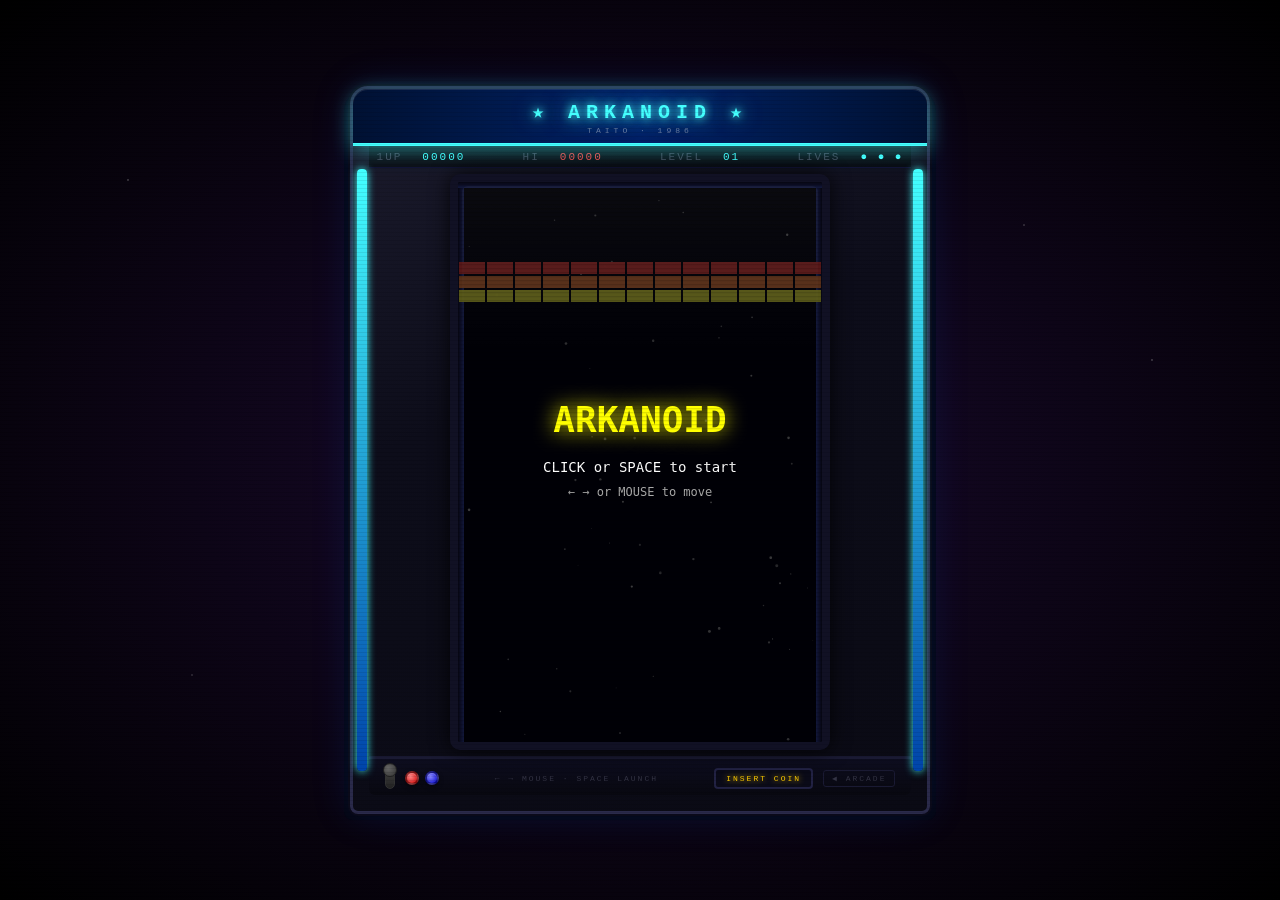
==== commit 84aa5b41: "Replace yellow d-pad buttons with full-screen swipe controls on mobile Swipe anywhere on screen to m" ====
--- a/arkanoid.html
+++ b/arkanoid.html
@@ -776,65 +776,36 @@
 
 
 
+
 <!-- TOUCH CONTROLS -->
-<style>
-.dp-btn{
-  position:fixed;
-  width:32px;height:32px;
-  background:rgba(255,200,0,0.85);
-  border:2px solid #ff8800;
-  border-radius:6px;
-  display:flex;align-items:center;justify-content:center;
-  font-size:14px;color:#000;font-weight:bold;
-  pointer-events:all;touch-action:none;
-  -webkit-tap-highlight-color:transparent;
-  cursor:pointer;box-shadow:0 2px 4px rgba(0,0,0,0.5);
-  z-index:99999;
-}
-.dp-btn:active{background:rgba(255,140,0,0.95);}
-#dp-up   {bottom:76px;left:27px;}
-#dp-down {bottom:10px;left:27px;}
-#dp-left {bottom:43px;left:0px;}
-#dp-right{bottom:43px;left:54px;}
-#dp-fire {
-  position:fixed;bottom:16px;right:10px;
-  width:40px;height:40px;
-  background:rgba(220,40,40,0.85);
-  border:2px solid #cc0000;border-radius:50%;
-  display:flex;align-items:center;justify-content:center;
-  font-size:10px;font-weight:bold;color:#fff;
-  pointer-events:all;touch-action:none;
-  -webkit-tap-highlight-color:transparent;
-  cursor:pointer;box-shadow:0 2px 4px rgba(0,0,0,0.5);
-  z-index:99999;
-}
-#dp-fire:active{background:rgba(180,0,0,0.95);}
-</style>
-<div class="dp-btn" id="dp-up">&#9650;</div>
-<div class="dp-btn" id="dp-left">&#9664;</div>
-<div class="dp-btn" id="dp-right">&#9654;</div>
-<div class="dp-btn" id="dp-down">&#9660;</div>
-<div id="dp-fire">FIRE</div>
 <script>
+/* Full-screen swipe — swipe anywhere to move, tap to fire */
 (function(){
   function fire(code,type){
     var ek={code:code,key:code==='Space'?' ':code.replace('Arrow',''),bubbles:true,cancelable:true};
     document.dispatchEvent(new KeyboardEvent(type,ek));
     window.dispatchEvent(new KeyboardEvent(type,ek));
   }
-  function bind(id,code){
-    var el=document.getElementById(id);
-    if(!el)return;
-    el.addEventListener('touchstart',function(e){e.preventDefault();fire(code,'keydown');},{passive:false});
-    el.addEventListener('touchend',function(e){e.preventDefault();fire(code,'keyup');},{passive:false});
-    el.addEventListener('mousedown',function(){fire(code,'keydown');});
-    el.addEventListener('mouseup',function(){fire(code,'keyup');});
-  }
-  bind('dp-up','ArrowUp');
-  bind('dp-down','ArrowDown');
-  bind('dp-left','ArrowLeft');
-  bind('dp-right','ArrowRight');
-  bind('dp-fire','Space');
+  var sx=0,sy=0;
+  document.addEventListener('touchstart',function(e){
+    sx=e.touches[0].clientX;
+    sy=e.touches[0].clientY;
+  },{passive:true});
+  document.addEventListener('touchend',function(e){
+    var dx=e.changedTouches[0].clientX-sx;
+    var dy=e.changedTouches[0].clientY-sy;
+    var adx=Math.abs(dx),ady=Math.abs(dy);
+    if(adx<20&&ady<20){
+      fire('Space','keydown');
+      setTimeout(function(){fire('Space','keyup');},80);
+      return;
+    }
+    var code;
+    if(adx>ady){code=dx>0?'ArrowRight':'ArrowLeft';}
+    else{code=dy>0?'ArrowDown':'ArrowUp';}
+    fire(code,'keydown');
+    setTimeout(function(){fire(code,'keyup');},80);
+  },{passive:true});
 })();
 </script>
 <!-- END TOUCH CONTROLS -->
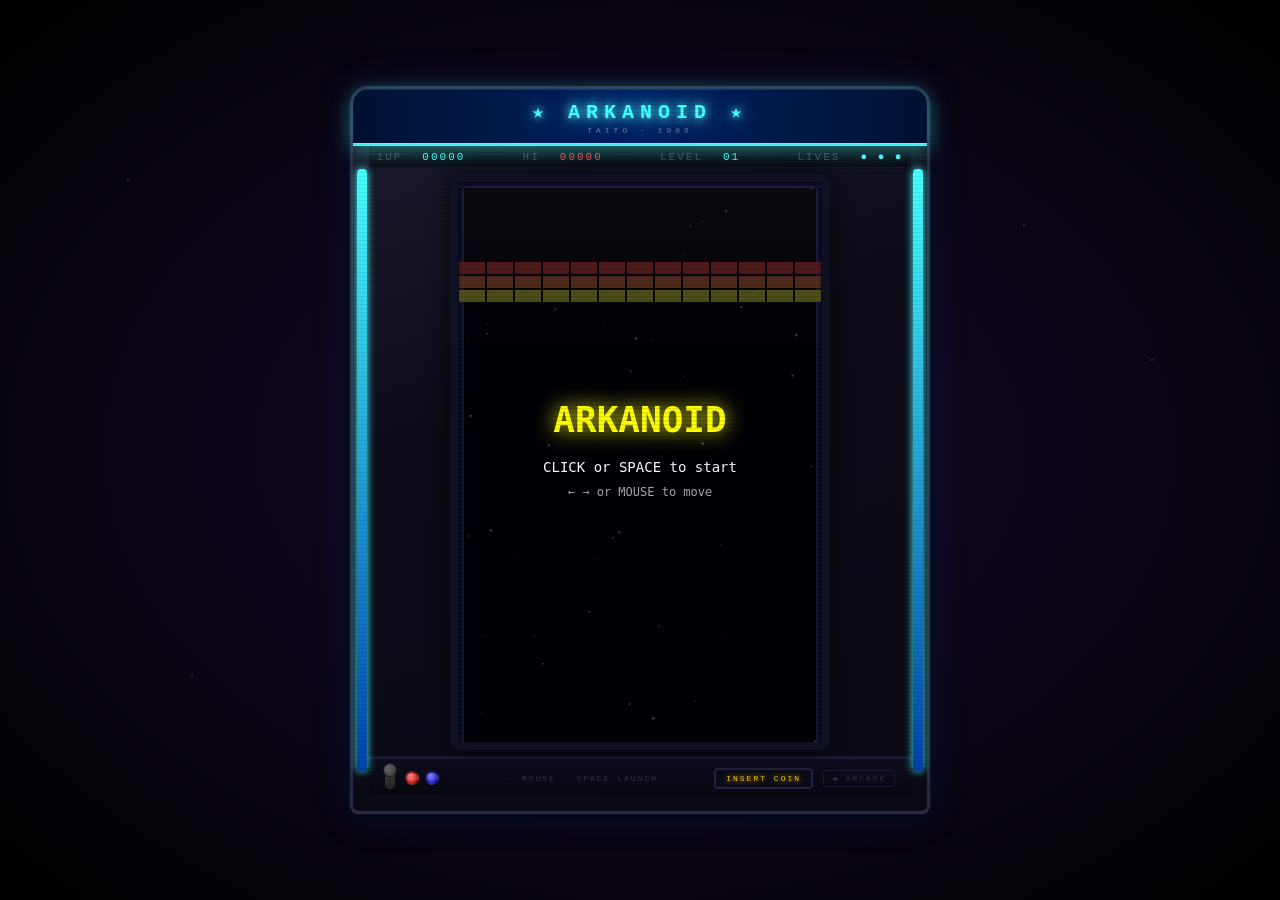
==== commit 6225f45c: "Make touch controls instant and tactile — fire on 8px swipe movement Switched from touchend to touch" ====
--- a/arkanoid.html
+++ b/arkanoid.html
@@ -779,32 +779,34 @@
 
 <!-- TOUCH CONTROLS -->
 <script>
-/* Full-screen swipe — swipe anywhere to move, tap to fire */
+/* Full-screen touch — fires instantly on 8px movement, holds direction, tap=fire */
 (function(){
   function fire(code,type){
     var ek={code:code,key:code==='Space'?' ':code.replace('Arrow',''),bubbles:true,cancelable:true};
     document.dispatchEvent(new KeyboardEvent(type,ek));
     window.dispatchEvent(new KeyboardEvent(type,ek));
   }
-  var sx=0,sy=0;
+  var sx=0,sy=0,active=null;
   document.addEventListener('touchstart',function(e){
     sx=e.touches[0].clientX;
     sy=e.touches[0].clientY;
+    active=null;
+  },{passive:true});
+  document.addEventListener('touchmove',function(e){
+    var dx=e.touches[0].clientX-sx;
+    var dy=e.touches[0].clientY-sy;
+    var adx=Math.abs(dx),ady=Math.abs(dy);
+    if(adx<8&&ady<8)return;
+    var code=adx>ady?(dx>0?'ArrowRight':'ArrowLeft'):(dy>0?'ArrowDown':'ArrowUp');
+    if(code!==active){
+      if(active)fire(active,'keyup');
+      active=code;
+      fire(code,'keydown');
+    }
   },{passive:true});
   document.addEventListener('touchend',function(e){
-    var dx=e.changedTouches[0].clientX-sx;
-    var dy=e.changedTouches[0].clientY-sy;
-    var adx=Math.abs(dx),ady=Math.abs(dy);
-    if(adx<20&&ady<20){
-      fire('Space','keydown');
-      setTimeout(function(){fire('Space','keyup');},80);
-      return;
-    }
-    var code;
-    if(adx>ady){code=dx>0?'ArrowRight':'ArrowLeft';}
-    else{code=dy>0?'ArrowDown':'ArrowUp';}
-    fire(code,'keydown');
-    setTimeout(function(){fire(code,'keyup');},80);
+    if(active){fire(active,'keyup');active=null;}
+    else{fire('Space','keydown');setTimeout(function(){fire('Space','keyup');},80);}
   },{passive:true});
 })();
 </script>
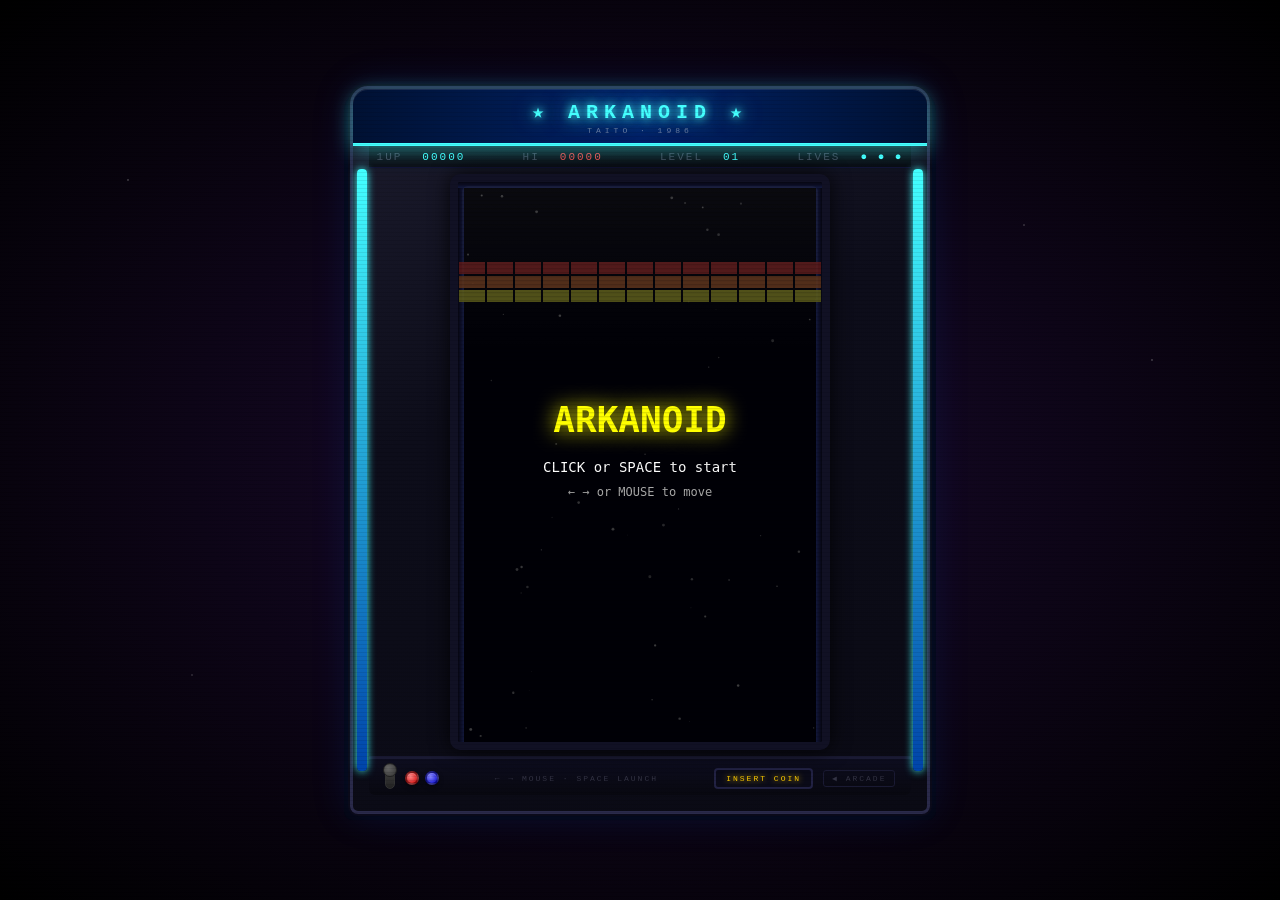
==== commit df38d9ba: "Ultra-tactile touch: 4px threshold, haptic buzz, rolling origin reset - Threshold reduced to 4px for" ====
--- a/arkanoid.html
+++ b/arkanoid.html
@@ -779,13 +779,14 @@
 
 <!-- TOUCH CONTROLS -->
 <script>
-/* Full-screen touch — fires instantly on 8px movement, holds direction, tap=fire */
+/* Tactile full-screen touch: 4px threshold, haptic buzz, resets origin each direction */
 (function(){
   function fire(code,type){
     var ek={code:code,key:code==='Space'?' ':code.replace('Arrow',''),bubbles:true,cancelable:true};
     document.dispatchEvent(new KeyboardEvent(type,ek));
     window.dispatchEvent(new KeyboardEvent(type,ek));
   }
+  function buzz(ms){ try{ navigator.vibrate && navigator.vibrate(ms); }catch(e){} }
   var sx=0,sy=0,active=null;
   document.addEventListener('touchstart',function(e){
     sx=e.touches[0].clientX;
@@ -793,20 +794,26 @@
     active=null;
   },{passive:true});
   document.addEventListener('touchmove',function(e){
-    var dx=e.touches[0].clientX-sx;
-    var dy=e.touches[0].clientY-sy;
-    var adx=Math.abs(dx),ady=Math.abs(dy);
-    if(adx<8&&ady<8)return;
+    var t=e.touches[0];
+    var dx=t.clientX-sx, dy=t.clientY-sy;
+    var adx=Math.abs(dx), ady=Math.abs(dy);
+    if(adx<4&&ady<4) return;
     var code=adx>ady?(dx>0?'ArrowRight':'ArrowLeft'):(dy>0?'ArrowDown':'ArrowUp');
     if(code!==active){
-      if(active)fire(active,'keyup');
+      if(active) fire(active,'keyup');
       active=code;
       fire(code,'keydown');
-    }
+      buzz(12);
+    }
+    /* reset origin so next tiny nudge triggers immediately */
+    sx=t.clientX; sy=t.clientY;
   },{passive:true});
   document.addEventListener('touchend',function(e){
-    if(active){fire(active,'keyup');active=null;}
-    else{fire('Space','keydown');setTimeout(function(){fire('Space','keyup');},80);}
+    if(active){ fire(active,'keyup'); active=null; }
+    else{ buzz(8); fire('Space','keydown'); setTimeout(function(){fire('Space','keyup');},80); }
+  },{passive:true});
+  document.addEventListener('touchcancel',function(){
+    if(active){ fire(active,'keyup'); active=null; }
   },{passive:true});
 })();
 </script>
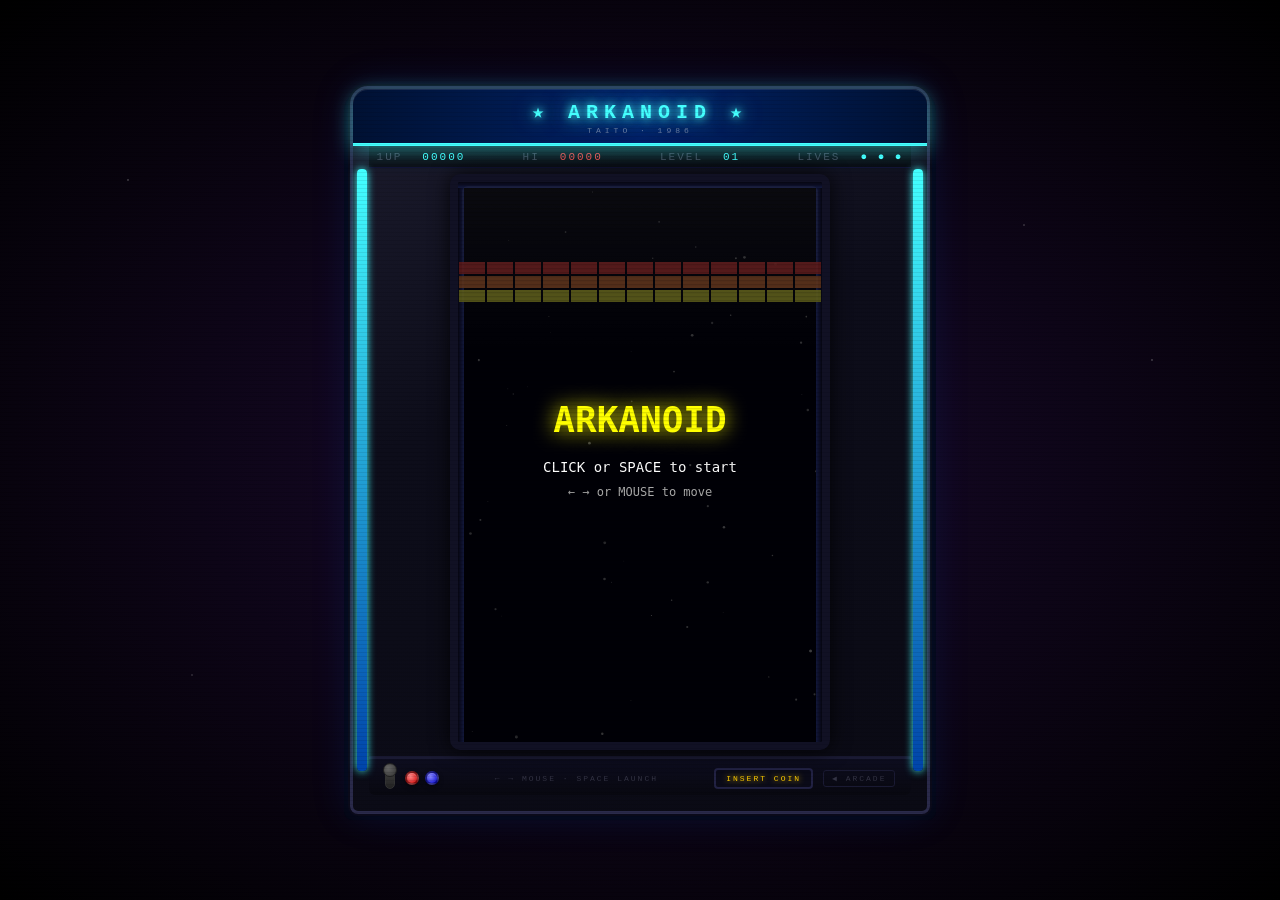
==== commit 63355cee: "Revert "Ultra-tactile touch: 4px threshold, haptic buzz, rolling origin reset" This reverts commit d" ====
--- a/arkanoid.html
+++ b/arkanoid.html
@@ -779,14 +779,13 @@
 
 <!-- TOUCH CONTROLS -->
 <script>
-/* Tactile full-screen touch: 4px threshold, haptic buzz, resets origin each direction */
+/* Full-screen touch — fires instantly on 8px movement, holds direction, tap=fire */
 (function(){
   function fire(code,type){
     var ek={code:code,key:code==='Space'?' ':code.replace('Arrow',''),bubbles:true,cancelable:true};
     document.dispatchEvent(new KeyboardEvent(type,ek));
     window.dispatchEvent(new KeyboardEvent(type,ek));
   }
-  function buzz(ms){ try{ navigator.vibrate && navigator.vibrate(ms); }catch(e){} }
   var sx=0,sy=0,active=null;
   document.addEventListener('touchstart',function(e){
     sx=e.touches[0].clientX;
@@ -794,26 +793,20 @@
     active=null;
   },{passive:true});
   document.addEventListener('touchmove',function(e){
-    var t=e.touches[0];
-    var dx=t.clientX-sx, dy=t.clientY-sy;
-    var adx=Math.abs(dx), ady=Math.abs(dy);
-    if(adx<4&&ady<4) return;
+    var dx=e.touches[0].clientX-sx;
+    var dy=e.touches[0].clientY-sy;
+    var adx=Math.abs(dx),ady=Math.abs(dy);
+    if(adx<8&&ady<8)return;
     var code=adx>ady?(dx>0?'ArrowRight':'ArrowLeft'):(dy>0?'ArrowDown':'ArrowUp');
     if(code!==active){
-      if(active) fire(active,'keyup');
+      if(active)fire(active,'keyup');
       active=code;
       fire(code,'keydown');
-      buzz(12);
-    }
-    /* reset origin so next tiny nudge triggers immediately */
-    sx=t.clientX; sy=t.clientY;
+    }
   },{passive:true});
   document.addEventListener('touchend',function(e){
-    if(active){ fire(active,'keyup'); active=null; }
-    else{ buzz(8); fire('Space','keydown'); setTimeout(function(){fire('Space','keyup');},80); }
-  },{passive:true});
-  document.addEventListener('touchcancel',function(){
-    if(active){ fire(active,'keyup'); active=null; }
+    if(active){fire(active,'keyup');active=null;}
+    else{fire('Space','keydown');setTimeout(function(){fire('Space','keyup');},80);}
   },{passive:true});
 })();
 </script>
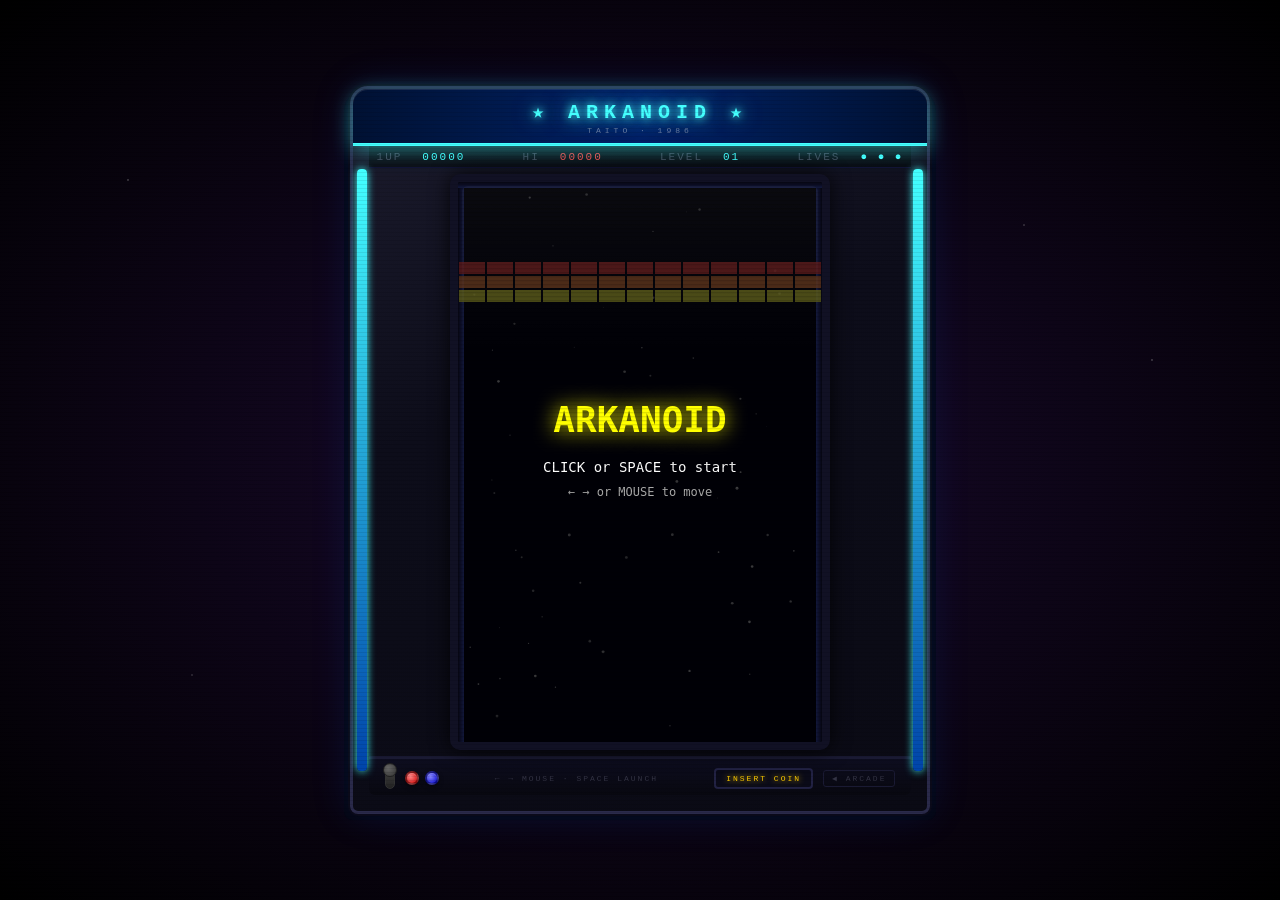
==== commit 70cdb9a5: "Pac-Man: 3 random mazes + randomized ghost colors each stage; Arkanoid: direct finger-to-paddle touc" ====
--- a/arkanoid.html
+++ b/arkanoid.html
@@ -221,6 +221,18 @@
   mouseX = (e.clientX - r.left) * (CW / r.width);
 });
 canvas.addEventListener('click', () => { if(AC.state==='suspended') AC.resume(); launch(); });
+// Direct finger-to-paddle touch control
+canvas.addEventListener('touchmove', e => {
+  e.preventDefault();
+  const r = canvas.getBoundingClientRect();
+  mouseX = (e.touches[0].clientX - r.left) * (CW / r.width);
+}, {passive:false});
+canvas.addEventListener('touchstart', e => {
+  e.preventDefault();
+  const r = canvas.getBoundingClientRect();
+  mouseX = (e.touches[0].clientX - r.left) * (CW / r.width);
+  if(AC.state==='suspended') AC.resume(); launch();
+}, {passive:false});
 document.addEventListener('keydown', e => {
   keys[e.code] = true;
   if(e.code==='Space') { AC.resume(); launch(); }
